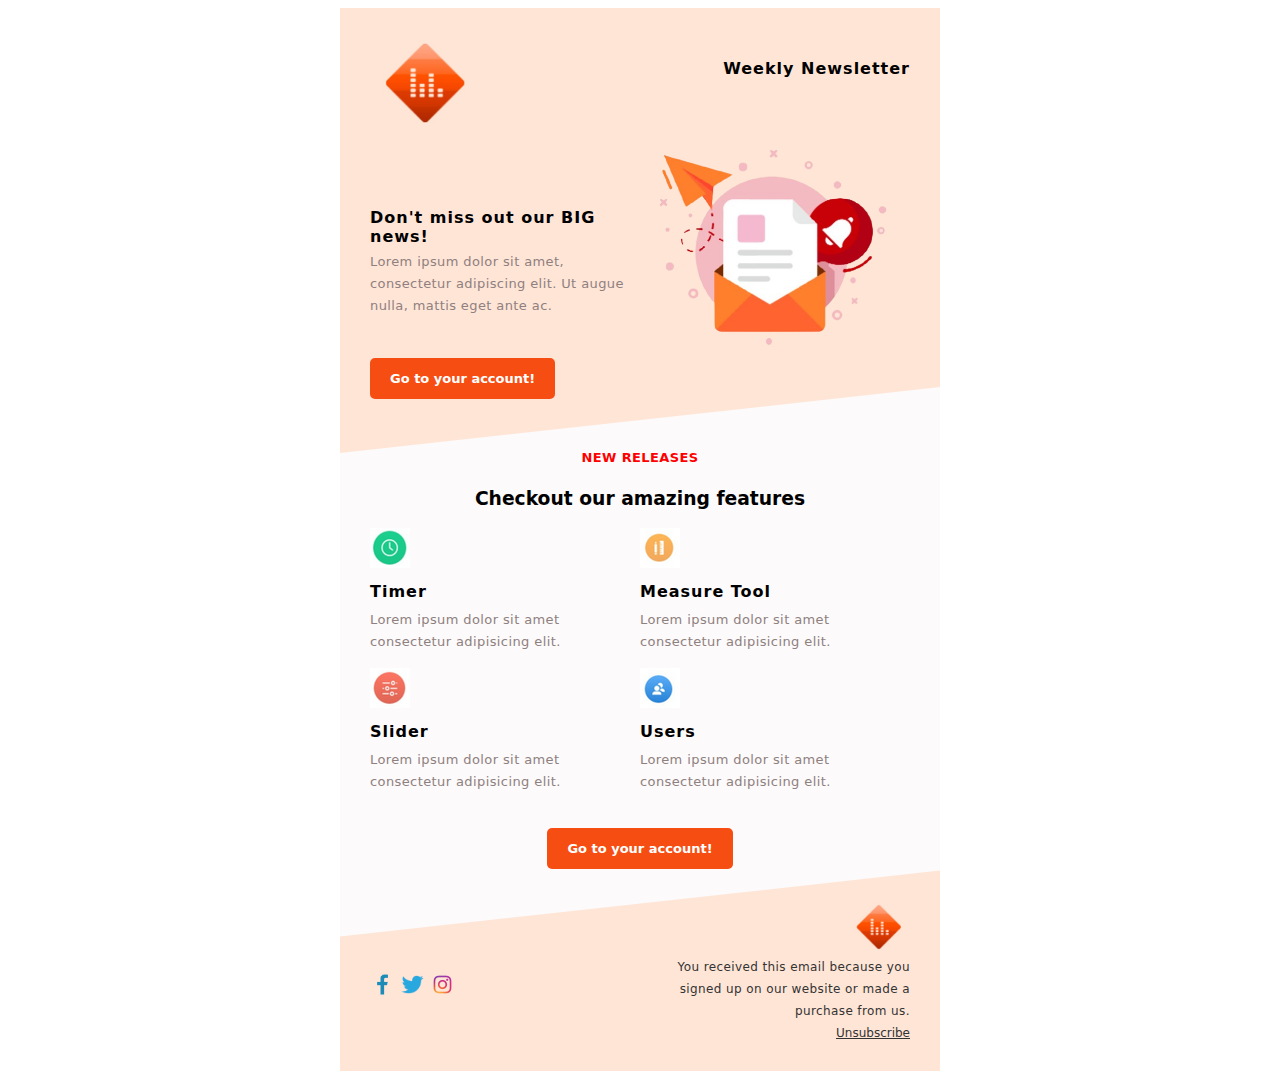
==== email_template.html @ 38eeab86 "Add files via upload" ====
<!DOCTYPE html>
<html lang="en">

<head>
    <meta charset="UTF-8">
    <meta http-equiv="X-UA-Compatible" content="IE=edge">
    <meta name="viewport" content="width=device-width, initial-scale=1.0">
    <title>Document</title>

    <style>
        * {
            font-family: system-ui;
        }

        p {
            color: #8f8080;
            letter-spacing: 0.4px;
            font-size: 13px;
            line-height: 22px;
            margin: 0px;
        }

        h4 {
            letter-spacing: 1px;
        }

   


        .Mailer {
            width: 600px;
            margin: 0px auto;
            
        }

        .HeaderContent {
            background-color: #ffe5d6;

        }

        .FooterContent {
            background-color: #ffe5d6;

            margin-top: -75px;
        }

        .CommonPadding {
            padding: 30px;

        }

        .logoContent {
            display: flex;
            justify-content: space-between;
        }

        .logoContent img {
            height: 90px;
        }

        .BigNews {
            display: grid;
            grid-template-columns: 50% 50%;
        }

        .BigNewsImg img {
            width: 100%;
        }

        .Btn {
            padding-bottom: 40px;
        }

        .Btn a {
            background-color: #f64d12;
            padding: 13px 20px;
            color: white;
            text-decoration: none;
            margin-bottom: 20px;
            border-radius: 5px;
            font-size: 13px;
            font-weight: 600;
        }

        .BigNewsText h4 {
            margin-top: 80px;
            margin-bottom: 5px;
        }

        .Content {
            display: grid;
            grid-template-columns: 50% 50%;

        }

        .Unsubscribe {

            text-align: end;
        }

        .Unsubscribe p,
        a {
            font-size: 12px;
            text-align: end;
            color: #333;
        }

        .Unsubscribe a {

            text-decoration: underline;
        }

        .Unsubscribe img {
            height: 50px;
        }

        .Footericon {
            padding-top: 70px;
        }

        .Footericon img {
            height: 25px;
        }

        .fetatureContent {
            display: flex;
            flex-wrap: wrap;
            padding-bottom: 30px;
        }
        .features{
            width: 50%;
            text-align: left;
            margin-bottom: 15px;
        }
       .features h4{
           font-weight: 700;
           color: black;
         margin:0px 0px 8px 0px;
       }

       .features img{
         
         margin-bottom: 10px;
       }

       .slantedCenter {
        
        -webkit-clip-path: polygon(0 15%, 100% 0, 100% 85%, 0 100%);
        clip-path: polygon(0 12%, 100% 0, 100% 88%, 0 100%);
        background-color: rgb(252, 250, 250);
        margin-top: -70px;
     
        text-align: center;
    }

    .slantedHeading{
  
        color: red;
        font-weight: 600;
    }

    </style>
</head>

<body>



    <div class="Mailer">


        <div class="HeaderContent CommonPadding">
            <div class="logoContent"> <img src="email_template/logo.jpg " alt="" />

                <h4> Weekly Newsletter</h4>
            </div>

            <div class="BigNews">
                <div class="BigNewsText">


                    <h4> Don't miss out our BIG news!</h4>
                    <p>Lorem ipsum dolor sit amet, consectetur
                        adipiscing elit. Ut augue nulla, mattis
                        eget ante ac. </p>
                </div>
                <div class="BigNewsImg">
                    <img src="email_template/preview.png " alt="" />
                </div>

            </div>

            <div class="Btn">
                <a href="#"> Go to your account! </a>
            </div>
        </div>



        <div class="slantedCenter " style="padding:60px 30px 40px 30px;">
        

            <p class="slantedHeading"> NEW RELEASES</p>
            <h3> Checkout our amazing features </h3>
           

            <div class="fetatureContent">



                <div class="features">
                    <img src="email_template/timer.png " alt="" />
                    <h4 > Timer</h4>
                    <p> Lorem ipsum dolor sit amet consectetur adipisicing elit. </p>

                </div>

                <div class="features">
                    <img src="email_template/Measure.png " alt="" />
                    <h4 > Measure Tool</h4>
                    <p> Lorem ipsum dolor sit amet consectetur adipisicing elit. </p>

                </div>

                <div class="features">
                    <img src="email_template/Slider.png " alt="" />
                    <h4> Slider</h4>
                    <p> Lorem ipsum dolor sit amet consectetur adipisicing elit. </p>

                </div>

                <div class="features">
                    <img src="email_template/Users.png " alt="" />
                    <h4> Users</h4>
                    <p> Lorem ipsum dolor sit amet consectetur adipisicing elit. </p>

                </div>
             
            </div>
            <div class="Btn">
                <a href="#"> Go to your account! </a>
            </div>
        </div>

    

        <div class="FooterContent CommonPadding" style="padding-top:40px;">
            <div class="Content">
                <div class="Footericon">
                    <a> <img src="email_template/facebook.png"></a>
                    <a> <img src="email_template/twitter.png"></a>
                    <a> <img src="email_template/instagram.png"></a>
                </div>


                <div class="Unsubscribe">
                    <img src="email_template/logo.jpg " alt="" />
                    <p> You received this email because you signed up
                        on our website or made a purchase from us.</p>
                    <a>Unsubscribe </a>
                </div>


            </div>
        </div>


    </div>




</body>

</html>
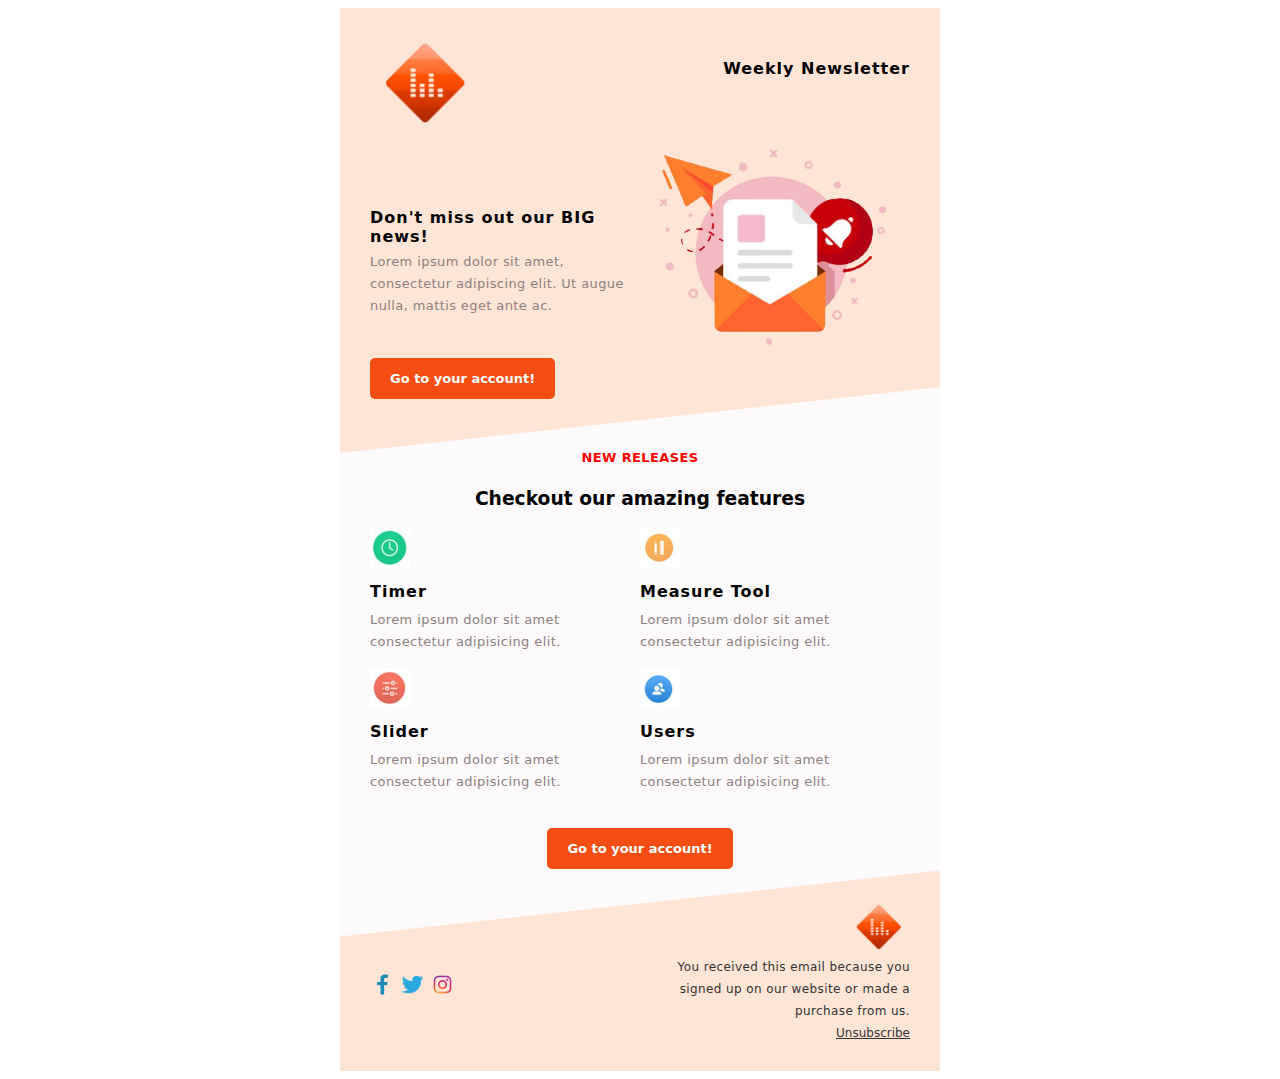
==== commit 9ae01d43: "Update email_template.html" ====
--- a/email_template.html
+++ b/email_template.html
@@ -158,6 +158,17 @@
         color: red;
         font-weight: 600;
     }
+	@media (max-width: 575px) { 
+
+.Mailer{
+	width:100%!important;
+	}
+	.Btn {
+    
+    margin-top: 20px;
+}
+}
+	
 
     </style>
 </head>
@@ -272,4 +283,4 @@
 
 </body>
 
-</html>+</html>
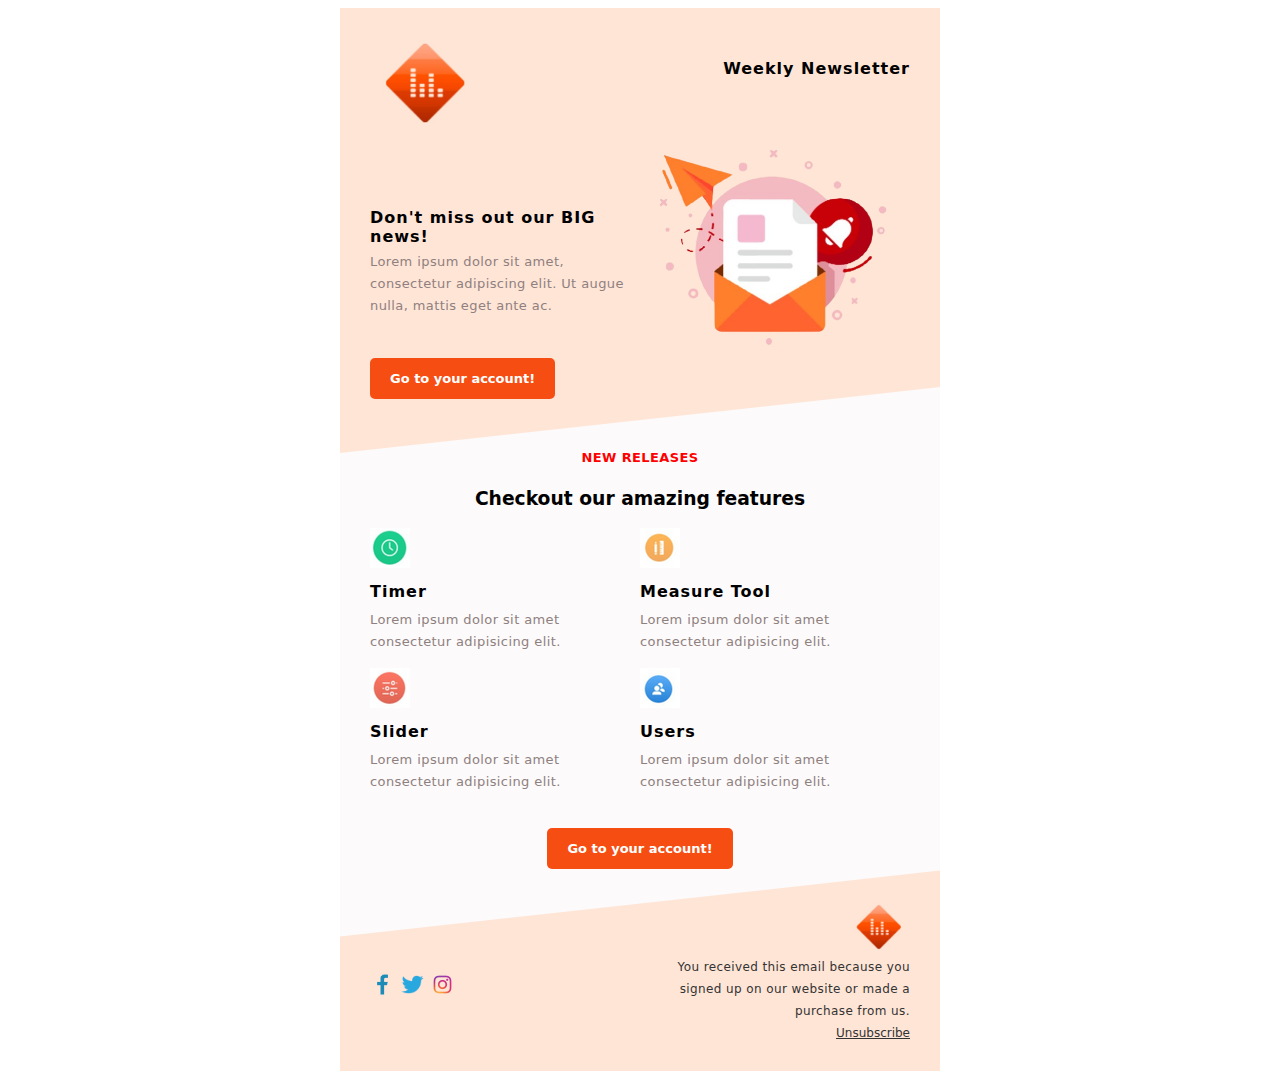
==== commit fdd988d1: "Update email_template.html" ====
--- a/email_template.html
+++ b/email_template.html
@@ -165,7 +165,7 @@
 	}
 	.Btn {
     
-    margin-top: 20px;
+    margin-top: 40px;
 }
 }
 	
